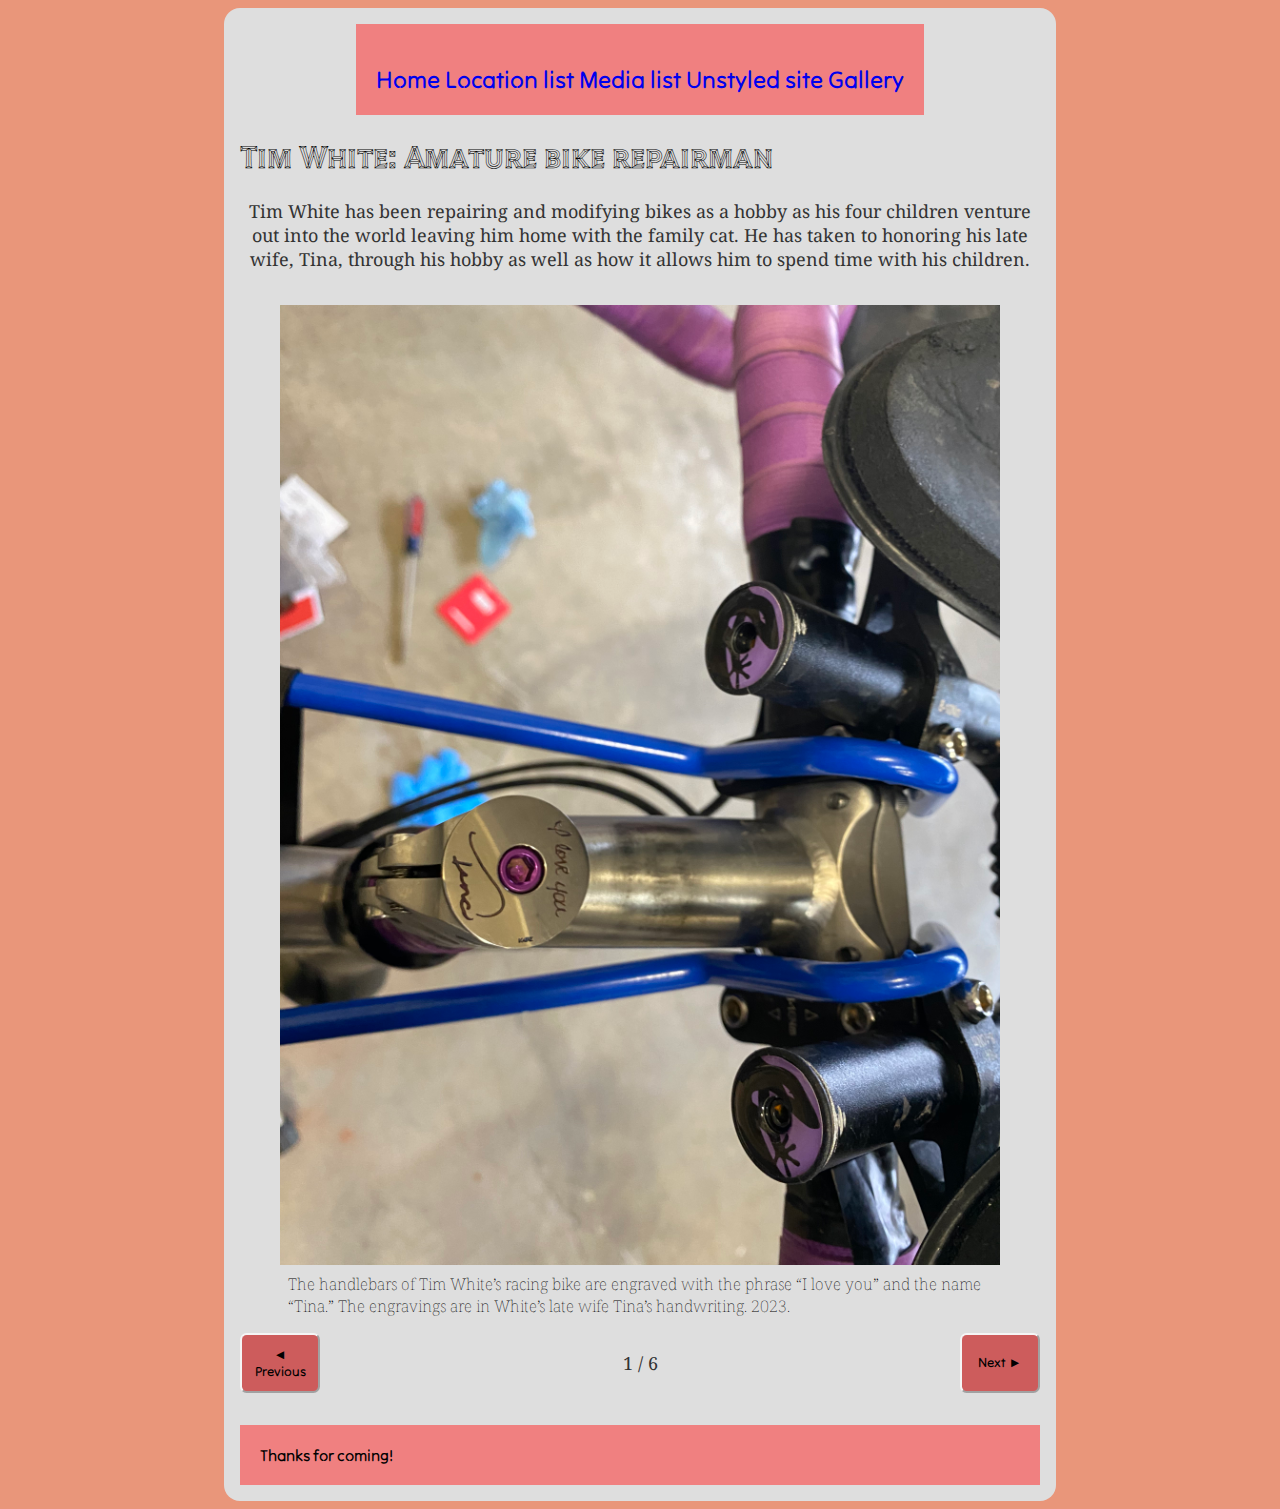
==== galleryindex.html @ f4edaec7 "Add files via upload" ====
<!doctype html>
<html class="no-js" lang="en" dir="ltr">
<meta charset='utf-8'>

			<title>All About Abigail</title>
  
        <link rel="stylesheet" href="css/styles.css">
      	
      	<link rel="preconnect" href="https://fonts.googleapis.com">
		<link rel="preconnect" href="https://fonts.gstatic.com" crossorigin>
		<link href="https://fonts.googleapis.com/css2?family=Noto+Serif&family=Tilt+Neon&family=Tilt+Prism&display=swap" rel="stylesheet">
        
       <meta name="viewport" content="width=device-width, initial-scale=1.0"> 
        <script type="text/javascript" src="js/gallery.js" defer></script>
      </head>

	<div class="maintext">
      <header>
        <div class="nav1">
        	 

       <a href="index.html">Home</a>

      <a href="loaction-list.html">Location list</a>
		
			<a href="media-list.html">	Media list </a>
			
			<a href="oldindex.html">Unstyled site</a>

			<a href="galleryindex.html">Gallery</a>
		
      </div>
  	</header>

  	<body>

		<main id="content">
      <h1>Tim White: Amature bike repairman</h1>
      <p>Tim White has been repairing and modifying bikes as a hobby as his four children venture out into the world leaving him home with the family cat. He has taken to honoring his late wife, Tina, through his hobby as well as how it allows him to spend time with his children. </p>
    </main>

<container id="gallery">
 <div class="media">

    <figure class="gallery-image hideThis">
      <img src="img/biking1.jpg" alt="Bike handlebars with inscriptions of I love you and Tina in purple.">
      <figcaption>
        The handlebars of Tim White’s racing bike are engraved with the phrase “I love you” and the name “Tina.” The engravings are in White’s late wife Tina’s handwriting.  <time datetime="2023">2023</time>.
      </figcaption>
    </figure>

<figure class="gallery-image hideThis">
      <img src="img/biking2.jpg" alt="Over the shoulder of a girl a man fixes a purple racing bike while a cat in harness watches.">
      <figcaption>
        Emily White and the family cat Wilbur watch as Tim White completes a tune-up on his racing bike. White plans for an early evening ride with his sons. 
  <time datetime="2023">2023</time>.
      </figcaption>
    </figure>

    <figure class="gallery-image hideThis">
      <img src="img/biking6.jpg" alt="View through the main body of a racing bike a man applies chain lubricant with siringe.">
      <figcaption>
        Tim White applies lubricant to the chain of his racing bike before attaching it to the bike. White has been making modifications to the bike in honor of his late wife Tina.  <time datetime="2023">2023</time>.
      </figcaption>
    </figure>

    <figure class="gallery-image hideThis">
      <img src="img/biking3.jpg" alt="Black and white cat in red harness watches as man fixes bike in garage.">
      <figcaption>
        Family cat Wilbur sits patiently and watches as Tim White adjusts the seat on his racing bike. Wilbur is an aspiring outdoor cat but prefers to only venture into the garage with his harness at the moment. 
  <time datetime="2022">2022</time>.
      </figcaption>
    </figure>

    <figure class="gallery-image hideThis">
      <img src="img/biking4.jpg" alt="Black and white cat in red harness looks over should with front paws on a step.">
      <figcaption>
        White family cat Wilbur looks behind him as he climbs the steps to sit next to Emily White. Both are observing as father Tim White discusses modifications made to his racing bike.  
  <time datetime="2023">2023</time>.
      </figcaption>
    </figure>

    <figure class="gallery-image hideThis">
      <img src="img/biking5.jpg" alt="Tow people stand infront of a jeep straddling bikes as they wait for a third to put on helmet.">
      <figcaption>
        From right: Tyler White, Ethan White, and Tim White get set up outside their home in preparation for an early evening bike ride. The group plans to bike for 12 miles.  <time datetime="2023">2023</time>.
      </figcaption>
    </figure>
 </container>
</div>


<div class="button_holder">
      <button id="button_previous">&#9668; Previous</button>
      <p id="stepper"></p>
      <button id="button_next">Next &#9658;</button>
    </div>

  </main>
</body>

<footer>Thanks for coming!</footer>


</html>
---- css/styles.css ----
@import url('https://fonts.googleapis.com/css2?family=Noto+Serif&family=Tilt+Neon&family=Tilt+Prism&display=swap');

body {
  display: flex;
  justify-content: center;
  align-items: center;
  background-color: #CD5C5C;
  background-color: #E9967A;
}

header {
  background-color: #F08080;
  padding: 20px;
}

h1 {
  font-size: 2rem;
  font-family: 'Tilt Prism', sans-serif;
}

.gallery-image img {
  width: 100%;
}
.button_holder {
  display: flex;
  justify-content: space-between;
  margin-bottom: 2rem;
}
button {
  background-color: indianred;
  border-color: whitesmoke;
  border-radius: 5pt;
  font-family: 'Tilt Neon', sans-serif;
  font-weight: 'Bold 700', bolder;
  color: black;
  width: 5rem;
}

figcaption {
  margin: 0.5rem;
}

.hideThis {
  display: none;
}
.contact {
  font-family: 'Tilt Prism', sans-serif;
}

.maintext {
  background-color: #FFA07A;
  float: center;
  padding: 10px;
  font-family: 'Noto Serif', serif;
  font-weight: 100;
  font size: 1rem;
  max-width: 100%;
  min-width: 30%;
}

p {
  font-size: 18px;
  font-weight: 400;
  color: #333;
  text-align: center;
}

.nav1 {
  font-size: 24px;
  font-weight: 700;
  color: #333;
  text-align: center;
  margin-top: 20px;
  font-family: 'Tilt Neon', sans-serif;
}


a {
  text-decoration: inherit;
  list-style: inherit;
  color: #whitesmoke;
}


ul {
  display: flex;
  flex-direction: column;
  align-items: center;
}


img {
  border: none;
  display: flex;
  justify-content: center;
  width:450px;
}


.maintext {
  display: flex;
    justify-content: center; 
      align-items: center;
      flex-direction: column; 
        background: #DEDEDE;
        border-radius: 1em;
        padding: 1em;
        max-width: 800px;
}

.joke {
  font-family: 'Tilt Neon', sans-serif;
  width: 80%;
  background-color: #CD5C5C;
}

.jokepunchline {
  font-family: 'Tilt Prism', sans-serif;
  background-color: #FFA07A;
}

.colorslist {
  font-family: font-family: 'Tilt Neon', sans-serif;
  text-align: center;
}

footer {
  background-color: #F08080;
  padding: 20px;
  font-family: 'Tilt Neon', sans-serif;
}

@media screen and (max-width: 992px){
  div .book {
    display: flex;
    flex-direction: column;
    flex-wrap: wrap;
    justify-content: center;
    align-content: center;
    align-items: center;
    margin: auto;
    width: 90%;
  }
}

@media screen and (max-width: 600px) {
    header .nav ul{
      list-style-type: none;
      display: inline-flex;
      align-content: flex-end;
      flex-direction: column;
  }
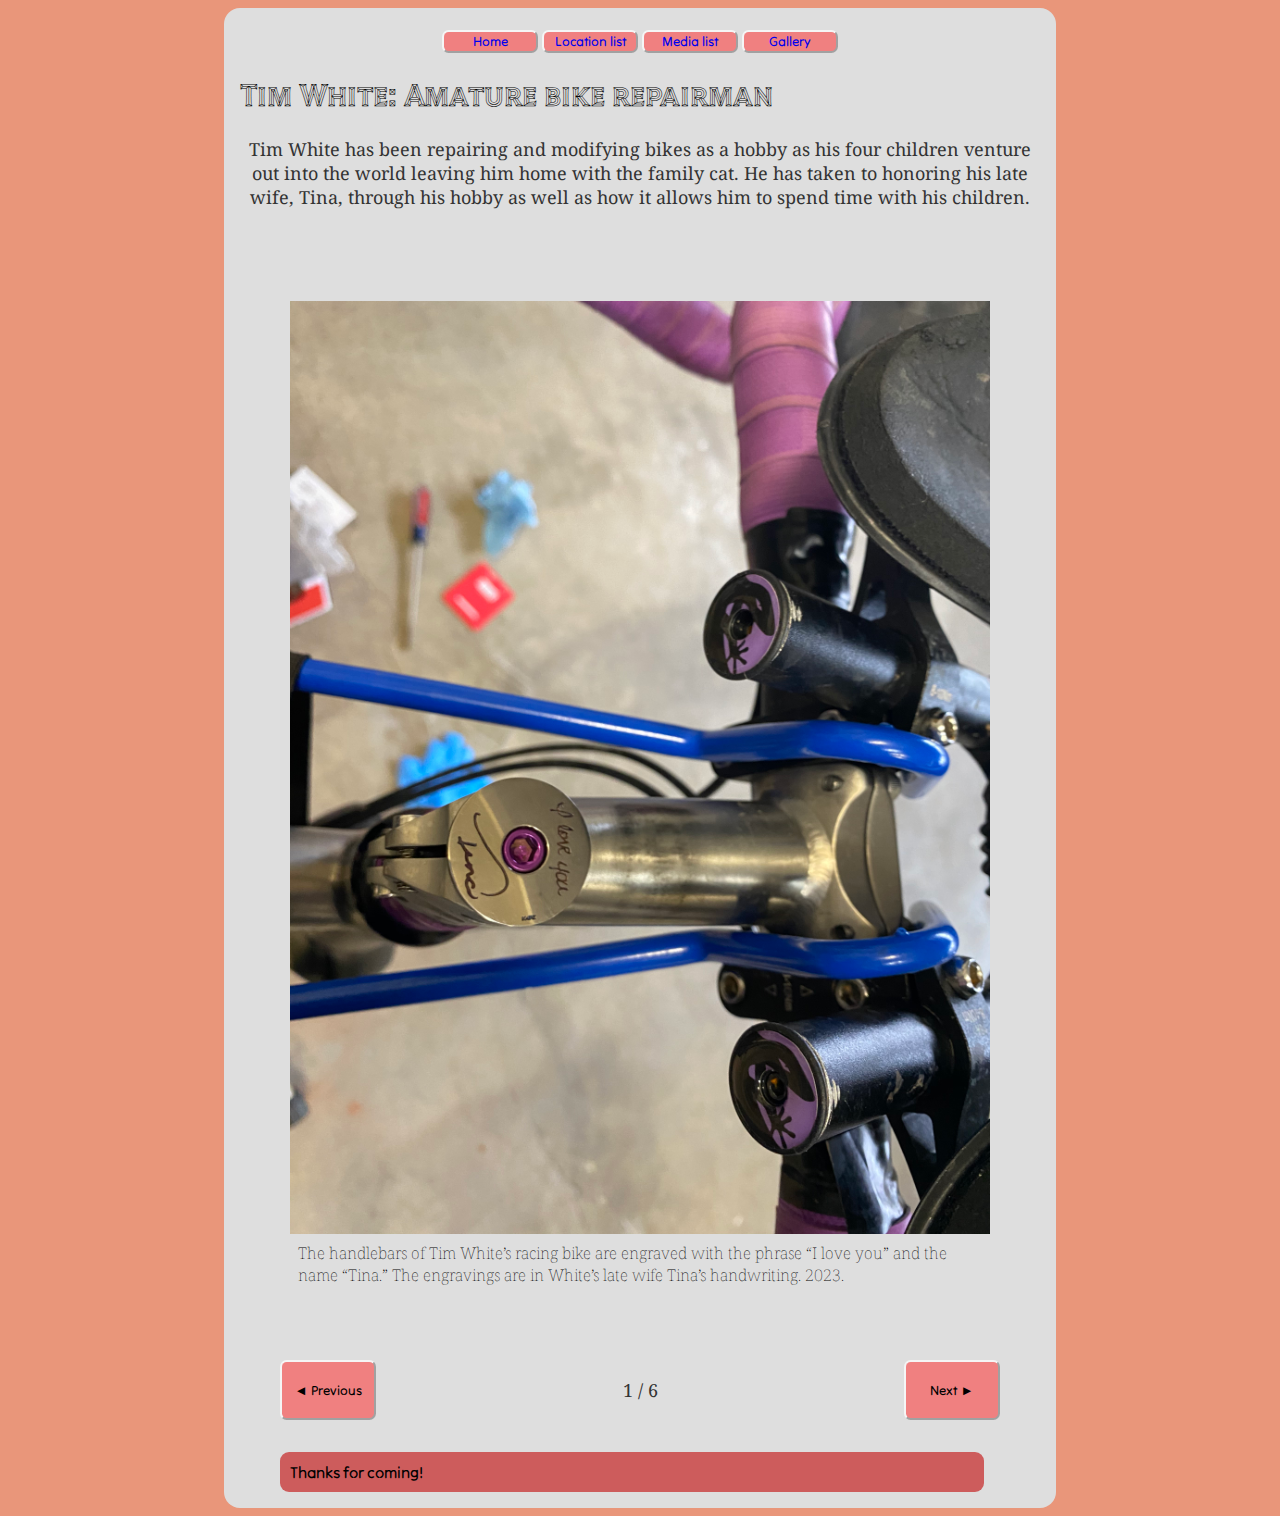
==== commit f05e749b: "Add files via upload" ====
--- a/galleryindex.html
+++ b/galleryindex.html
@@ -16,23 +16,22 @@
 
 	<div class="maintext">
       <header>
-        <div class="nav1">
-        	 
+        <nav class="nav1">
+           
+      <button><a href="index.html">Home</a></button>
 
-       <a href="index.html">Home</a>
+      <button><a href="loaction-list.html">Location list</a></button>
+    
+      <button><a href="media-list.html">Media list</a></button>
 
-      <a href="loaction-list.html">Location list</a>
+      <button><a href="galleryindex.html">Gallery</a></button>
+    
+      </nav>
 		
-			<a href="media-list.html">	Media list </a>
-			
-			<a href="oldindex.html">Unstyled site</a>
-
-			<a href="galleryindex.html">Gallery</a>
-		
-      </div>
+    
   	</header>
 
-  	<body>
+  	
 
 		<main id="content">
       <h1>Tim White: Amature bike repairman</h1>
@@ -86,7 +85,6 @@
         From right: Tyler White, Ethan White, and Tim White get set up outside their home in preparation for an early evening bike ride. The group plans to bike for 12 miles.  <time datetime="2023">2023</time>.
       </figcaption>
     </figure>
- </container>
 </div>
 
 
@@ -96,10 +94,15 @@
       <button id="button_next">Next &#9658;</button>
     </div>
 
-  </main>
+ 
+
+
+<footer>Thanks for coming!</footer>
+
+</container>
+</div>
 </body>
 
-<footer>Thanks for coming!</footer>
 
 
 </html>
@@ -107,3 +110,4 @@
 
 
 
+
--- a/css/styles.css
+++ b/css/styles.css
@@ -8,14 +8,19 @@
   background-color: #E9967A;
 }
 
-header {
-  background-color: #F08080;
-  padding: 20px;
-}
-
 h1 {
   font-size: 2rem;
   font-family: 'Tilt Prism', sans-serif;
+}
+
+.gallery-image {
+  margin-block-start: 0;
+  margin-block-end: 0;
+  margin-inline-start: 0;
+  margin-inline-end: 0;
+  margin: 4rem auto;
+  width: 100%;
+  max-width: 700px;
 }
 
 .gallery-image img {
@@ -27,13 +32,13 @@
   margin-bottom: 2rem;
 }
 button {
-  background-color: indianred;
+  background-color: #F08080;
   border-color: whitesmoke;
   border-radius: 5pt;
   font-family: 'Tilt Neon', sans-serif;
   font-weight: 'Bold 700', bolder;
   color: black;
-  width: 5rem;
+  width: 6rem;
 }
 
 figcaption {
@@ -58,6 +63,16 @@
   min-width: 30%;
 }
 
+.media {
+  float: center;
+  padding: 10px;
+  font-family: 'Noto Serif', serif;
+  font-weight: 100;
+  font size: 1rem;
+  max-width: 100%;
+  min-width: 30%;
+}
+
 p {
   font-size: 18px;
   font-weight: 400;
@@ -66,12 +81,12 @@
 }
 
 .nav1 {
-  font-size: 24px;
+  font-size: 20px;
   font-weight: 700;
-  color: #333;
   text-align: center;
-  margin-top: 20px;
+  margin-top: 2px;
   font-family: 'Tilt Neon', sans-serif;
+  width: 100%;
 }
 
 
@@ -88,6 +103,26 @@
   align-items: center;
 }
 
+.text-holder {
+  width: 90%;
+  background-color: #FFA07A;
+  padding: 24px;
+  border-radius: 9px;
+}
+
+.media-holder {
+  width:90%;
+  background-color: #FFA07A;
+  padding: 24px;
+  border-radius: 9px;
+}
+
+.location-holder {
+  width: 90%;
+  background-color: #FFA07A;
+  padding: 24px;
+  border-radius: 9px;
+}
 
 img {
   border: none;
@@ -110,13 +145,16 @@
 
 .joke {
   font-family: 'Tilt Neon', sans-serif;
-  width: 80%;
+  width: 95%;
   background-color: #CD5C5C;
+  border-radius: 9px;
+
 }
 
 .jokepunchline {
   font-family: 'Tilt Prism', sans-serif;
   background-color: #FFA07A;
+
 }
 
 .colorslist {
@@ -125,9 +163,13 @@
 }
 
 footer {
-  background-color: #F08080;
-  padding: 20px;
+  background-color: #CD5C5C;
+  padding: 10px;
+  font-size: 16px;
   font-family: 'Tilt Neon', sans-serif;
+  justify-content: center; 
+  border-radius: 9px;
+  width: 95%;
 }
 
 @media screen and (max-width: 992px){
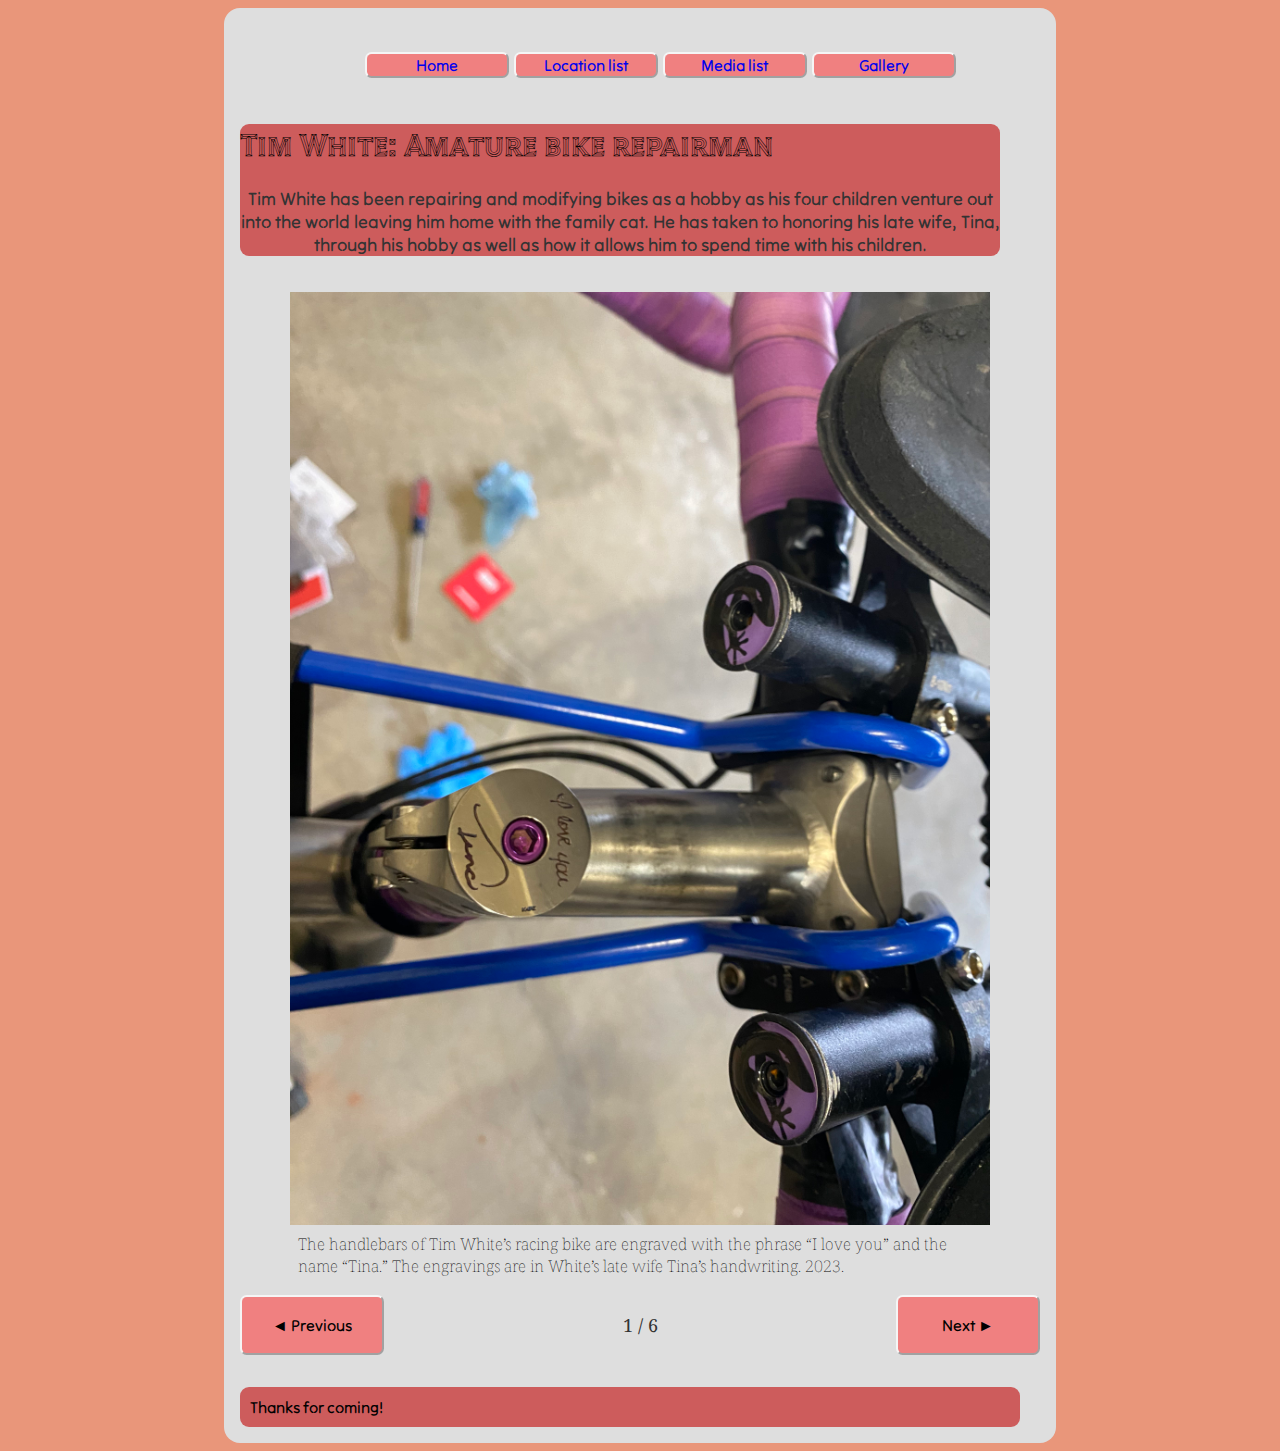
==== commit 72802daf: "Add files via upload" ====
--- a/galleryindex.html
+++ b/galleryindex.html
@@ -13,7 +13,8 @@
        <meta name="viewport" content="width=device-width, initial-scale=1.0"> 
         <script type="text/javascript" src="js/gallery.js" defer></script>
       </head>
-
+<body>
+<a class="skip-link" href="#content">Skip to content</a>
 	<div class="maintext">
       <header>
         <nav class="nav1">
@@ -31,12 +32,12 @@
     
   	</header>
 
-  	
+  	<main id=“content”>
 
-		<main id="content">
+		<div class="joke">
       <h1>Tim White: Amature bike repairman</h1>
       <p>Tim White has been repairing and modifying bikes as a hobby as his four children venture out into the world leaving him home with the family cat. He has taken to honoring his late wife, Tina, through his hobby as well as how it allows him to spend time with his children. </p>
-    </main>
+    </div>
 
 <container id="gallery">
  <div class="media">
@@ -94,12 +95,10 @@
       <button id="button_next">Next &#9658;</button>
     </div>
 
- 
-
+ </container>
 
 <footer>Thanks for coming!</footer>
 
-</container>
 </div>
 </body>
 
--- a/css/styles.css
+++ b/css/styles.css
@@ -18,7 +18,7 @@
   margin-block-end: 0;
   margin-inline-start: 0;
   margin-inline-end: 0;
-  margin: 4rem auto;
+  margin: .5rem auto;
   width: 100%;
   max-width: 700px;
 }
@@ -36,9 +36,9 @@
   border-color: whitesmoke;
   border-radius: 5pt;
   font-family: 'Tilt Neon', sans-serif;
-  font-weight: 'Bold 700', bolder;
+  font-size: 16px;
   color: black;
-  width: 6rem;
+  width: 9rem;
 }
 
 figcaption {
@@ -59,8 +59,17 @@
   font-family: 'Noto Serif', serif;
   font-weight: 100;
   font size: 1rem;
-  max-width: 100%;
-  min-width: 30%;
+  max-width: 800px;
+  min-width: 600px;
+  display: flex;
+    justify-content: center; 
+      align-items: center;
+      flex-direction: column; 
+        background: #DEDEDE;
+        border-radius: 1em;
+        padding: 1em;
+        max-width: 800px;
+        min-width: 800px;
 }
 
 .media {
@@ -81,14 +90,34 @@
 }
 
 .nav1 {
-  font-size: 20px;
+  font-size: 25px;
   font-weight: 700;
   text-align: center;
   margin-top: 2px;
+  margin-bottom: .3rem;
   font-family: 'Tilt Neon', sans-serif;
   width: 100%;
-}
-
+  padding: 20px;
+}
+
+.skip-link {
+  Position: absolute;
+  Width: 1px;
+  Height: 1px;
+  Padding: 0;
+  Margin: -1px;
+  Overflow: hidden;
+  Boarder:0;
+}
+
+.skip-link: focus {
+Width: unset;
+Height: unset;
+Position: relative;
+Padding: unset;
+Margin: unset;
+Font-size: 2rem;
+}
 
 a {
   text-decoration: inherit;
@@ -105,21 +134,18 @@
 
 .text-holder {
   width: 90%;
-  background-color: #FFA07A;
   padding: 24px;
   border-radius: 9px;
 }
 
 .media-holder {
   width:90%;
-  background-color: #FFA07A;
   padding: 24px;
   border-radius: 9px;
 }
 
 .location-holder {
   width: 90%;
-  background-color: #FFA07A;
   padding: 24px;
   border-radius: 9px;
 }
@@ -128,19 +154,7 @@
   border: none;
   display: flex;
   justify-content: center;
-  width:450px;
-}
-
-
-.maintext {
-  display: flex;
-    justify-content: center; 
-      align-items: center;
-      flex-direction: column; 
-        background: #DEDEDE;
-        border-radius: 1em;
-        padding: 1em;
-        max-width: 800px;
+  width:600px;
 }
 
 .joke {
@@ -148,6 +162,7 @@
   width: 95%;
   background-color: #CD5C5C;
   border-radius: 9px;
+  margin-bottom: .5rem;
 
 }
 
@@ -170,6 +185,7 @@
   justify-content: center; 
   border-radius: 9px;
   width: 95%;
+  margin-top: .5rem;
 }
 
 @media screen and (max-width: 992px){
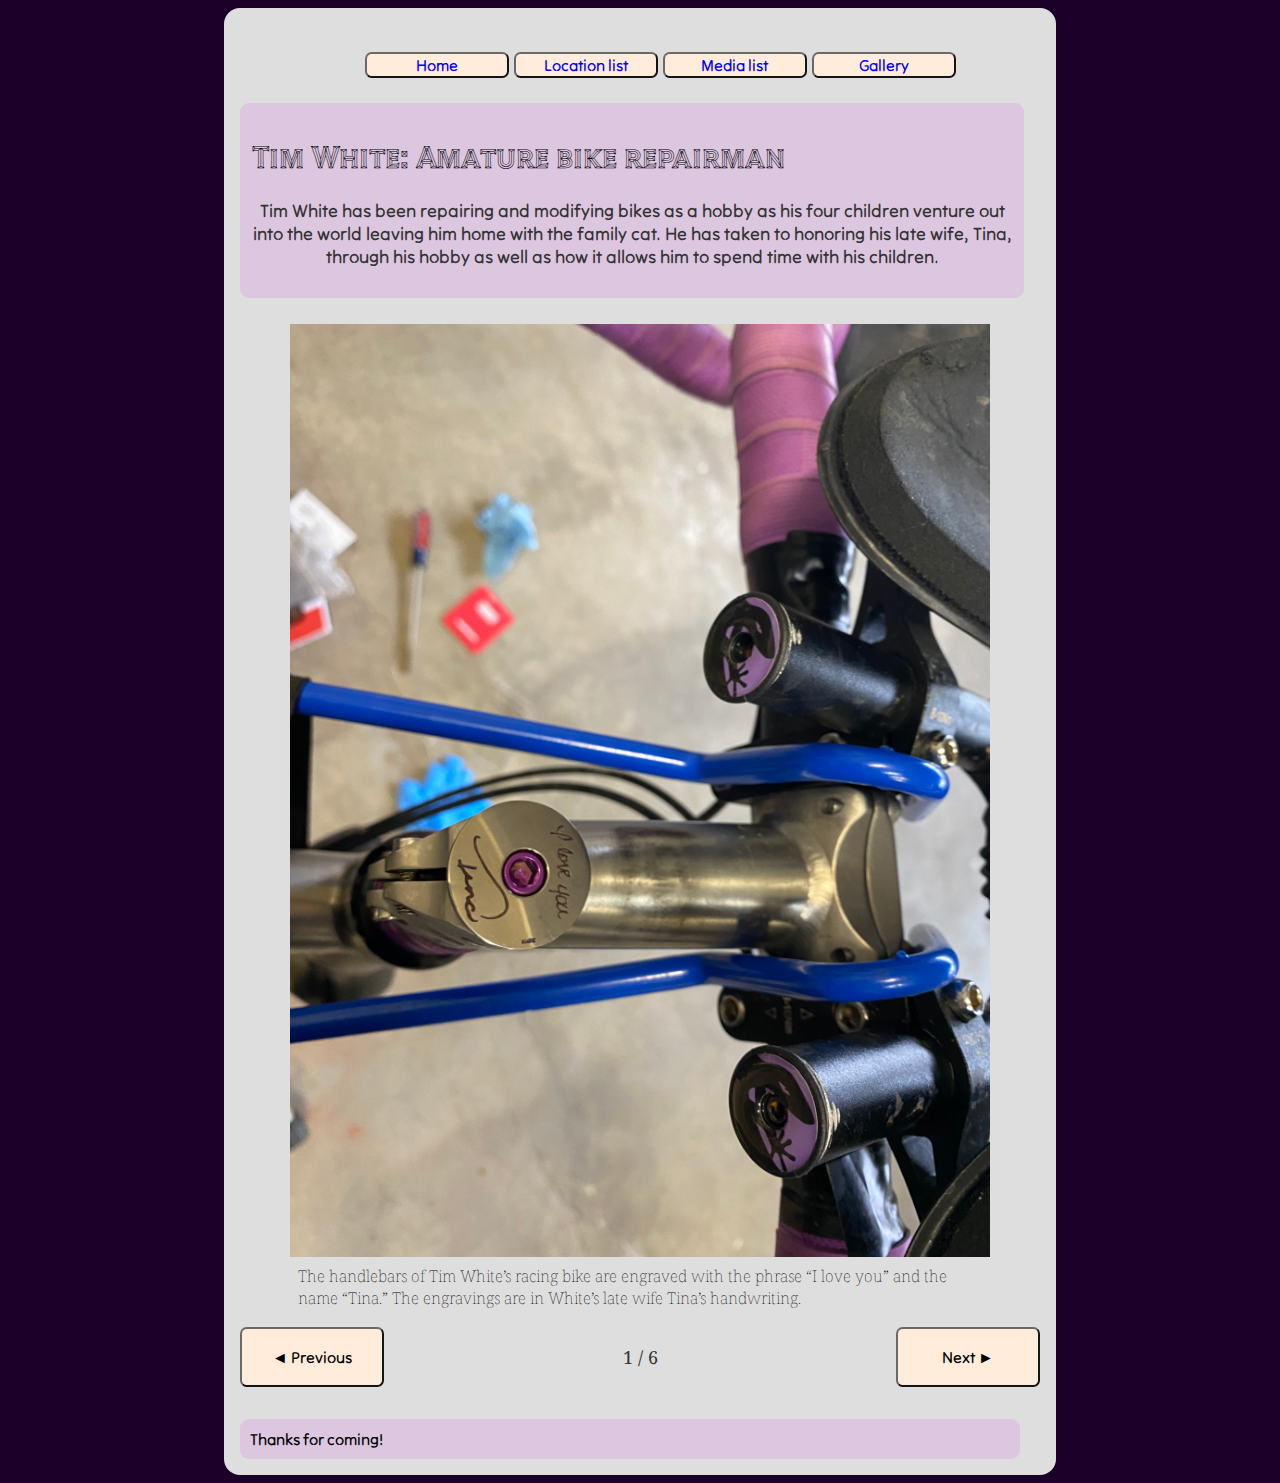
==== commit eaf85557: "Add files via upload" ====
--- a/galleryindex.html
+++ b/galleryindex.html
@@ -34,7 +34,7 @@
 
   	<main id=“content”>
 
-		<div class="joke">
+		<div class="content">
       <h1>Tim White: Amature bike repairman</h1>
       <p>Tim White has been repairing and modifying bikes as a hobby as his four children venture out into the world leaving him home with the family cat. He has taken to honoring his late wife, Tina, through his hobby as well as how it allows him to spend time with his children. </p>
     </div>
@@ -45,7 +45,7 @@
     <figure class="gallery-image hideThis">
       <img src="img/biking1.jpg" alt="Bike handlebars with inscriptions of I love you and Tina in purple.">
       <figcaption>
-        The handlebars of Tim White’s racing bike are engraved with the phrase “I love you” and the name “Tina.” The engravings are in White’s late wife Tina’s handwriting.  <time datetime="2023">2023</time>.
+        The handlebars of Tim White’s racing bike are engraved with the phrase “I love you” and the name “Tina.” The engravings are in White’s late wife Tina’s handwriting.  <time datetime="2023"></time>
       </figcaption>
     </figure>
 
@@ -53,14 +53,14 @@
       <img src="img/biking2.jpg" alt="Over the shoulder of a girl a man fixes a purple racing bike while a cat in harness watches.">
       <figcaption>
         Emily White and the family cat Wilbur watch as Tim White completes a tune-up on his racing bike. White plans for an early evening ride with his sons. 
-  <time datetime="2023">2023</time>.
+  <time datetime="2023"></time>
       </figcaption>
     </figure>
 
     <figure class="gallery-image hideThis">
       <img src="img/biking6.jpg" alt="View through the main body of a racing bike a man applies chain lubricant with siringe.">
       <figcaption>
-        Tim White applies lubricant to the chain of his racing bike before attaching it to the bike. White has been making modifications to the bike in honor of his late wife Tina.  <time datetime="2023">2023</time>.
+        Tim White applies lubricant to the chain of his racing bike before attaching it to the bike. White has been making modifications to the bike in honor of his late wife Tina.  <time datetime="2023"></time>
       </figcaption>
     </figure>
 
@@ -68,7 +68,7 @@
       <img src="img/biking3.jpg" alt="Black and white cat in red harness watches as man fixes bike in garage.">
       <figcaption>
         Family cat Wilbur sits patiently and watches as Tim White adjusts the seat on his racing bike. Wilbur is an aspiring outdoor cat but prefers to only venture into the garage with his harness at the moment. 
-  <time datetime="2022">2022</time>.
+  <time datetime="2022"></time>
       </figcaption>
     </figure>
 
@@ -76,14 +76,14 @@
       <img src="img/biking4.jpg" alt="Black and white cat in red harness looks over should with front paws on a step.">
       <figcaption>
         White family cat Wilbur looks behind him as he climbs the steps to sit next to Emily White. Both are observing as father Tim White discusses modifications made to his racing bike.  
-  <time datetime="2023">2023</time>.
+  <time datetime="2023"></time>
       </figcaption>
     </figure>
 
     <figure class="gallery-image hideThis">
       <img src="img/biking5.jpg" alt="Tow people stand infront of a jeep straddling bikes as they wait for a third to put on helmet.">
       <figcaption>
-        From right: Tyler White, Ethan White, and Tim White get set up outside their home in preparation for an early evening bike ride. The group plans to bike for 12 miles.  <time datetime="2023">2023</time>.
+        From right: Tyler White, Ethan White, and Tim White get set up outside their home in preparation for an early evening bike ride. The group plans to bike for 12 miles.  <time datetime="2023"></time>
       </figcaption>
     </figure>
 </div>
--- a/css/styles.css
+++ b/css/styles.css
@@ -4,8 +4,7 @@
   display: flex;
   justify-content: center;
   align-items: center;
-  background-color: #CD5C5C;
-  background-color: #E9967A;
+  background-color: #1D0029;
 }
 
 h1 {
@@ -32,8 +31,8 @@
   margin-bottom: 2rem;
 }
 button {
-  background-color: #F08080;
-  border-color: whitesmoke;
+  background-color: #FFECDB;
+  border-color: dimgray;
   border-radius: 5pt;
   font-family: 'Tilt Neon', sans-serif;
   font-size: 16px;
@@ -157,18 +156,19 @@
   width:600px;
 }
 
-.joke {
+.content {
   font-family: 'Tilt Neon', sans-serif;
   width: 95%;
-  background-color: #CD5C5C;
+  background-color: #DCC6E0;
   border-radius: 9px;
   margin-bottom: .5rem;
+  padding: 12px;
 
 }
 
 .jokepunchline {
   font-family: 'Tilt Prism', sans-serif;
-  background-color: #FFA07A;
+  background-color: #DCC6E0;
 
 }
 
@@ -178,7 +178,7 @@
 }
 
 footer {
-  background-color: #CD5C5C;
+  background-color: #DCC6E0;
   padding: 10px;
   font-size: 16px;
   font-family: 'Tilt Neon', sans-serif;
